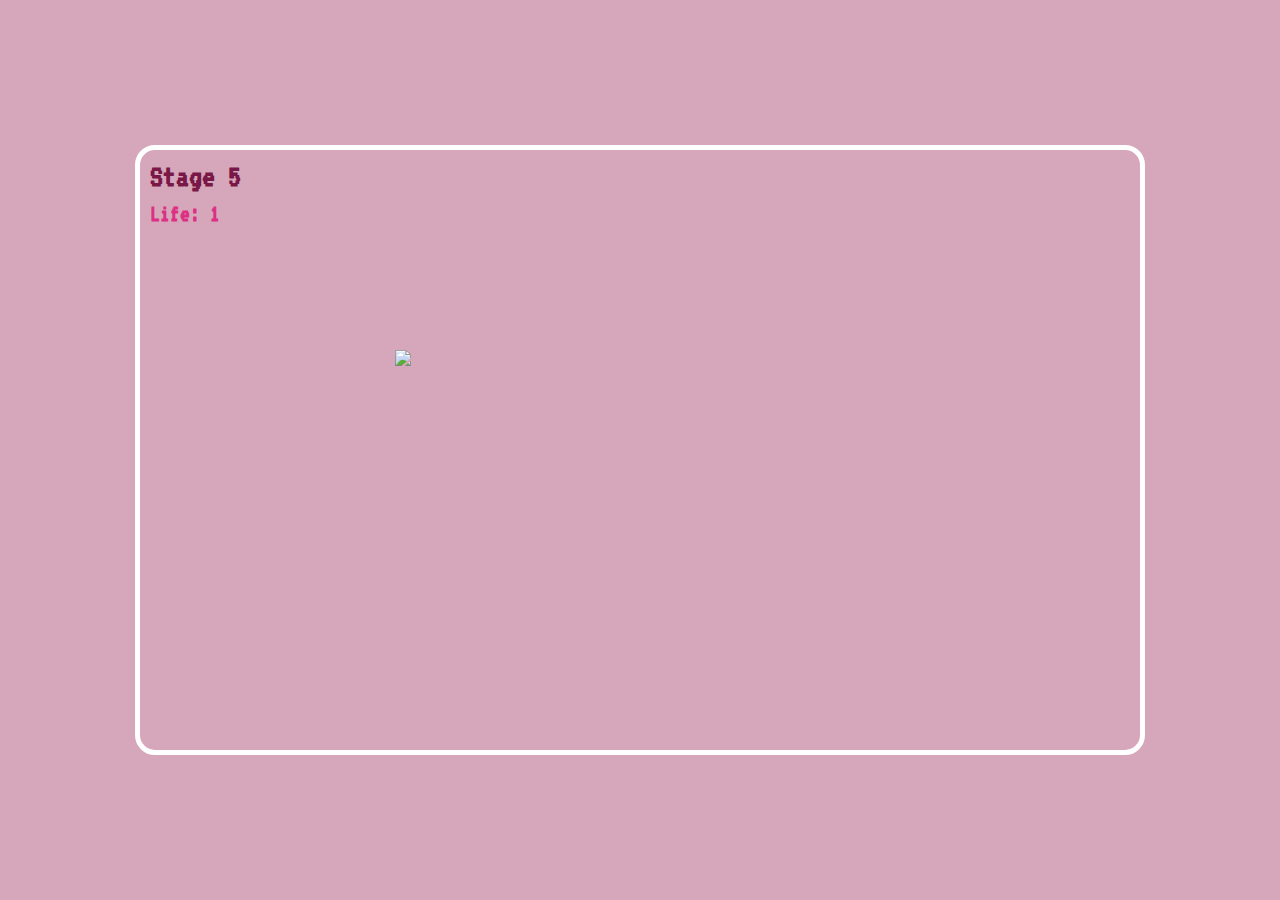
==== playgame5.html @ 3ebce825 "Add files via upload" ====
<!DOCTYPE html>
<html lang="en">
<head>
    <meta charset="UTF-8">
    <link rel="stylesheet" href="playgame.css">
    <link rel="preconnect" href="https://fonts.googleapis.com">
    <link rel="preconnect" href="https://fonts.gstatic.com" crossorigin>
    <link href="https://fonts.googleapis.com/css2?family=VT323&display=swap" rel="stylesheet">
    <link href="https://cdn.jsdelivr.net/npm/bootstrap@5.3.0-alpha1/dist/css/bootstrap.min.css" rel="stylesheet" integrity="sha384-GLhlTQ8iRABdZLl6O3oVMWSktQOp6b7In1Zl3/Jr59b6EGGoI1aFkw7cmDA6j6gD" crossorigin="anonymous">
    <script src="https://cdn.jsdelivr.net/npm/bootstrap@5.3.0-alpha1/dist/js/bootstrap.bundle.min.js" integrity="sha384-w76AqPfDkMBDXo30jS1Sgez6pr3x5MlQ1ZAGC+nuZB+EYdgRZgiwxhTBTkF7CXvN" crossorigin="anonymous"></script>
    <title>Therapist Simulator</title>
    <style>
        body {
            background-color:#d6a7ba;
        }
        #bgimg {
            background-image:url('imgs/ts_bg.png');
            margin-left:auto;
            margin-right:auto;
            width:1000px;
            height:600px;
            background-repeat:no-repeat;
            background-size: cover;
            border:5px solid white;
            border-radius:20px;
            position: absolute;
            top: 50%;
            left: 50%;
            transform: translate(-50%, -50%);
            font-family: 'VT323', monospace;
        }
        .lifecounter {
            margin:10px;
            right:0;
            color:#db3084
        }
        .text {
            background-color:#faa6d4;
            border:white solid 5px;
            position:fixed;
            bottom:0;
            margin-bottom:50px;
            margin-left:60px;
            margin-right:60px;
            font-family: 'VT323', monospace;
            padding:20px;
            padding-left:40px;
            padding-right:40px;
            font-size:30pt;
            color:#db3084;
        }
        .nextbtn {
            background-color:#e765a5;
            padding:5px;
            margin-top:30px;
            border-radius:50px;
            text-align:center;
            width:100px;
            height:40px;
            font-size:16pt;
            bottom:0;
            right:0;
            color:white;
        }
        .c5 {
            height:51%;
            position: absolute;
            top: 50%;
            left: 50%;
            transform: translate(-245px, -100px);
            cursor:pointer;
        }
        #c5  {
            width:498px;
            height:282px;
        }
        .c5:hover {
            opacity:0.7;
        }
        .modal-title{
            font-family: 'VT323', monospace;
            letter-spacing: 2px;
        }
        .c5text {
            background-color:#faa6d4;
            border:white solid 5px;
            /* position:fixed;
            bottom:0;
            margin-bottom:50px;
            margin-left:60px;
            margin-right:60px; */
            font-family: 'VT323', monospace;
            /* padding:20px;
            padding-left:40px;
            padding-right:40px; */
            font-size:15pt;
            color:#db3084;
            margin:5px;
            padding:3px;
        }
        .c5_d {
            background-color: #e765a5;
        }
        .c5choices {
            list-style-type: none;
            color:#791747;
        }
        .c1btns {
            background-color:#faa6d4 ;
            color:#791747 !important;
            font-family: 'VT323', monospace;
        }
        .c1btns:hover{
            background-color:#db8bb7 !important;
        }
        #user-lives > * {
        margin: 10px;
        background: #7f7;
        }
        /* .c5 {
            height:51%;
            position: absolute;
            top: 50%;
            left: 50%;
            transform: translate(-125px, -95px);
        } */
        #nextLevel {
            position: absolute;
            top: 50%;
            left: 50%;
            transform: translate(360px, -50px);
        }
        .stage {
            margin:10px;
            color:#791747;
        }
        /* .c5 {
            height:51%;
            position: absolute;
            top: 50%;
            left: 50%;
            transform: translate(0px, -90px);
        } */
        /* .c5 {
            height:51%;
            position: absolute;
            top: 50%;
            left: 50%;
            transform: translate(75px, -90px);
        } */

        /* .c5 {
            height:51%;
            position: absolute;
            top: 50%;
            left: 50%;
            transform: translate(165px, -90px);
        } */
    </style>
    <script>
        // let number_of_lives = 3;
        // const lives_container = document.getElementById("user-lives");

        // function draw_lives(){
        // lives_container.innerHTML = "";
        // for(let i = 0; i < number_of_lives; i++){
        //     const img = document.createElement("img");
        //     img.src = "imgs/life.png";
        //     img.setAttribute("alt", "life.png");
        //     const new_life = img;
        //     lives_container.appendChild(new_life);
        // };
        // if(number_of_lives <= 0) lives_container.innerText = number_of_lives;
        // };

        // function remove_life() {
        // number_of_lives--;
        // draw_lives();
        // };

        // function add_life() {
        // number_of_lives++;
        // if(number_of_lives == 3)
        //     return;

        // draw_lives();
        // };

  
        // draw_lives();
            // const button = document.getElementById("nextLevel");
            // button.disabled = true;
            

            var number_of_lives = 1;
            function correctAnswer() {
                location.href="youwin.html";
                
            }
            function remove_life() {
                number_of_lives--;
                if(number_of_lives == 0) {
                    location.href="youlost.html";
                }
                document.getElementById("lifedisplay").innerHTML = number_of_lives;
            }
            
    </script>
</head>
<body>
    
    <div id="bgimg">
        <!-- <div class="ms-auto mt-5" id="user-lives"></div>
        <button onclick="add_life();">Add life</button>
        <button onclick="remove_life();">Remove life</button> -->
        <h1 class="stage">Stage 5</h1>
        <h2 class="lifecounter">Life: <a id="lifedisplay">1</a></h2>
        
        <!-- <button type="button" class="btn btn-light" id="nextLevel" onclick="location.href='playgame5.html'" disabled>Stage 5 ! ></button> -->
    </div>
    
    <!-- 379, 231 -->
    <!-- 481, 550 -->

    <!-- Button trigger modal -->
    <img class="c5" src="imgs/ts_c5.png" data-bs-toggle="modal" data-bs-target="#exampleModal">

    </img>
  
    <!-- Modal -->
    <div class="modal fade" id="exampleModal" tabindex="-1" aria-labelledby="exampleModalLabel" aria-hidden="true">
    <div class="modal-dialog modal-dialog-centered">
      <div class="modal-content">
        <div class="modal-header">
          <h1 class="modal-title fs-5" id="exampleModalLabel">Sans Undertale</h1>
          <button type="button" class="btn-close" data-bs-dismiss="modal" aria-label="Close"></button>
        </div>
        <div class="modal-body p-0">
          <img id="c5" src="imgs/IMG_0020.PNG">
        </div>
        <div class="modal-body p-0 c5_d">
            <div class="c5text">
                “I think all my friends hate me. I don’t know why, but I feel like they find me annoying. What am I supposed to do? I have abandonment issues.”
                <ul class="c5choices">
                    <li>A. Try to talk to your friends and ask if you did anything wrong. if you did, apologize for anything through actions and words.
                    </li>
                    <li>B. You’re hopeless LMAO</li>
                    <li>C. Shut up and ghost them.</li>
                </ul>
            </div>
          </div>
        <div class="modal-footer">
            <div class="btn-group mx-auto" role="group" aria-label="Basic example">
                <button type="button" class="btn c1btns" id="wrongans" onclick="correctAnswer()">A</button>
                <button type="button" class="btn c1btns c1correct" id="correctans" onclick="remove_life()">B</button>
                <button type="button" class="btn c1btns" id="wrongans" onclick="remove_life()">C</button>
            </div>
        </div>
      </div>
    </div>
  </div>

  <!-- <img class="c5" src="imgs/ts_c5.png">

    </img> -->
    <!-- <img class="c5" src="imgs/ts_c5.png">

    </img> -->
    <!-- <img class="c5" src="imgs/ts_c5.png">

    </img> -->
    <!-- <img class="c5" src="imgs/ts_c5.png">

    </img> -->
</body>
</html>
---- playgame.css ----
body {
    background-color:#d6a7ba;
}
#img {
    background-image:url('imgs/IMG_0011.JPG');
    margin-left:auto;
    margin-right:auto;
    width:1000px;
    height:500px;
    background-repeat:no-repeat;
    background-size: cover;
    border:5px solid white;
    border-radius:20px;
}
.text {
    background-color:#faa6d4;
    border:white solid 5px;
    position:fixed;
    bottom:0;
    margin-bottom:50px;
    margin-left:60px;
    margin-right:60px;
    font-family: 'VT323', monospace;
    padding:20px;
    padding-left:40px;
    padding-right:40px;
    font-size:30pt;
    color:#db3084;
}
.nextbtn {
    background-color:#e765a5;
    padding:5px;
    margin-top:30px;
    border-radius:50px;
    text-align:center;
    width:100px;
    height:40px;
    font-size:16pt;
    bottom:0;
    right:0;
    color:white;
}
/* Style the Image Used to Trigger the Modal */
#myImg {
    border-radius: 5px;
    cursor: pointer;
    transition: 0.3s;
  }
  
  #myImg:hover {opacity: 0.7;}
  
  /* The Modal (background) */
  .modal {
    display: none; /* Hidden by default */
    position: fixed; /* Stay in place */
    z-index: 1; /* Sit on top */
    padding-top: 100px; /* Location of the box */
    left: 0;
    top: 0;
    width: 100%; /* Full width */
    height: 100%; /* Full height */
    overflow: auto; /* Enable scroll if needed */
    background-color: rgb(0,0,0); /* Fallback color */
    background-color: rgba(0,0,0,0.9); /* Black w/ opacity */
  }
  
  /* Modal Content (Image) */
  .modal-content {
    margin: auto;
    display: block;
    width: 80%;
    max-width: 700px;
  }
  
  /* Caption of Modal Image (Image Text) - Same Width as the Image */
  #caption {
    margin: auto;
    display: block;
    width: 80%;
    max-width: 700px;
    text-align: center;
    color: #ccc;
    padding: 10px 0;
    height: 150px;
  }
  
  /* Add Animation - Zoom in the Modal */
  .modal-content, #caption {
    animation-name: zoom;
    animation-duration: 0.6s;
  }
  
  @keyframes zoom {
    from {transform:scale(0)}
    to {transform:scale(1)}
  }
  
  /* The Close Button */
  .close {
    position: absolute;
    top: 15px;
    right: 35px;
    color: #f1f1f1;
    font-size: 40px;
    font-weight: bold;
    transition: 0.3s;
  }
  
  .close:hover,
  .close:focus {
    color: #bbb;
    text-decoration: none;
    cursor: pointer;
  }
  
  /* 100% Image Width on Smaller Screens */
  @media only screen and (max-width: 700px){
    .modal-content {
      width: 100%;
    }
  }
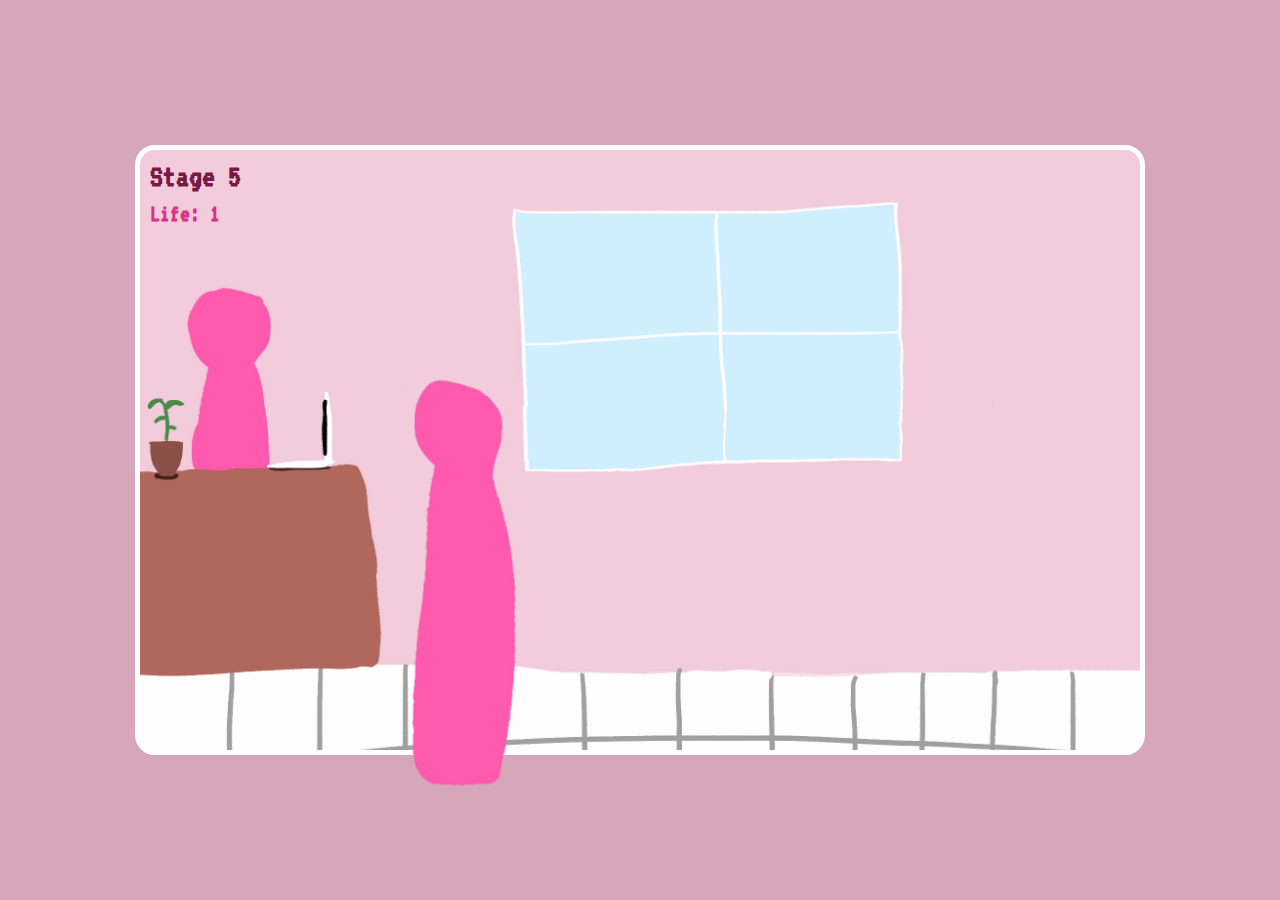
==== commit a905f6ac: "Add files via upload" ====
--- a/playgame5.html
+++ b/playgame5.html
@@ -223,9 +223,9 @@
     <!-- 481, 550 -->
 
     <!-- Button trigger modal -->
-    <img class="c5" src="imgs/ts_c5.png" data-bs-toggle="modal" data-bs-target="#exampleModal">
-
-    </img>
+    <img class="c5" src="imgs/ts_c5.png" alt="Customer 5" data-bs-toggle="modal" data-bs-target="#exampleModal">
+
+   
   
     <!-- Modal -->
     <div class="modal fade" id="exampleModal" tabindex="-1" aria-labelledby="exampleModalLabel" aria-hidden="true">
@@ -236,7 +236,7 @@
           <button type="button" class="btn-close" data-bs-dismiss="modal" aria-label="Close"></button>
         </div>
         <div class="modal-body p-0">
-          <img id="c5" src="imgs/IMG_0020.PNG">
+          <img id="c5" src="imgs/IMG_0020.PNG" alt="Customer 5">
         </div>
         <div class="modal-body p-0 c5_d">
             <div class="c5text">
@@ -251,9 +251,9 @@
           </div>
         <div class="modal-footer">
             <div class="btn-group mx-auto" role="group" aria-label="Basic example">
-                <button type="button" class="btn c1btns" id="wrongans" onclick="correctAnswer()">A</button>
+                <button type="button" class="btn c1btns"  onclick="correctAnswer()">A</button>
                 <button type="button" class="btn c1btns c1correct" id="correctans" onclick="remove_life()">B</button>
-                <button type="button" class="btn c1btns" id="wrongans" onclick="remove_life()">C</button>
+                <button type="button" class="btn c1btns" onclick="remove_life()">C</button>
             </div>
         </div>
       </div>
